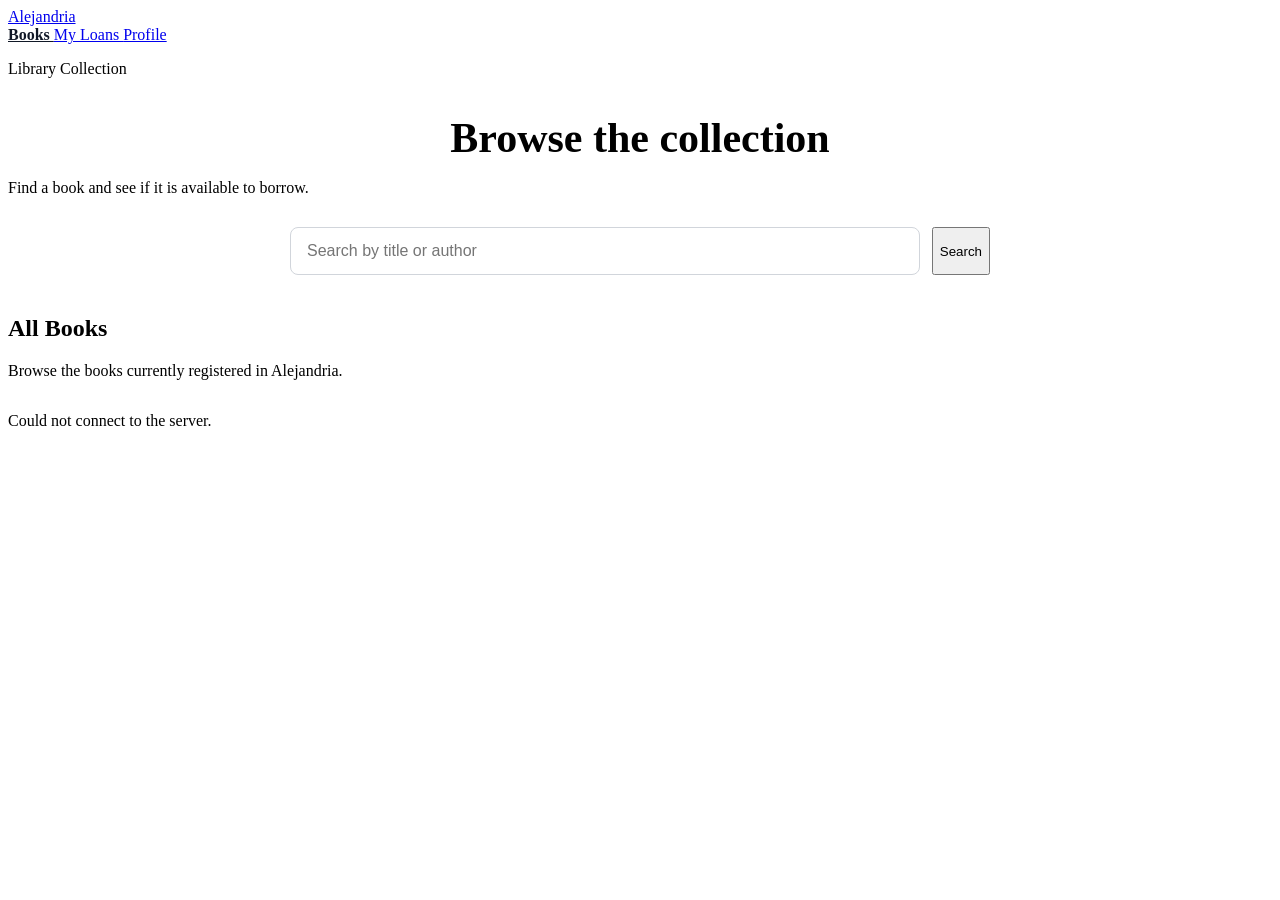
==== frontend/books.html @ c6e67fd9 "feat: add more freatures to frontend" ====
<!DOCTYPE html>
<html lang="en">

<head>
    <meta charset="UTF-8">
    <meta name="viewport" content="width=device-width, initial-scale=1.0">

    <title>Books - Alejandria</title>

    <link rel="stylesheet" href="./css/style_books.css">
</head>

<body>

    <header class="navbar">

        <div class="navbar-container">

            <a href="./index.html" class="logo">
                Alejandria
            </a>

            <nav class="nav-links">
                <a href="./books.html" class="active">
                    Books
                </a>

                <a href="#">
                    My Loans
                </a>

                <a href="#">
                    Profile
                </a>
            </nav>

        </div>

    </header>


    <main class="container">

        <section class="books-hero">

            <p class="eyebrow">
                Library Collection
            </p>

            <h1>
                Browse the collection
            </h1>

            <p class="hero-description">
                Find a book and see if it is available to borrow.
            </p>


            <div class="books-search-container">

                <input
                    type="search"
                    id="book-search"
                    placeholder="Search by title or author"
                >

                <button
                    type="button"
                    class="secondary-button"
                    id="search-button"
                >
                    Search
                </button>

            </div>

        </section>


        <section class="books-section">

            <div class="section-heading">

                <div>

                    <h2>
                        All Books
                    </h2>

                    <p>
                        Browse the books currently registered in Alejandria.
                    </p>

                </div>

            </div>


            <div
                id="books-grid"
                class="books-grid"
            >
                <!-- Books will be loaded here by JavaScript -->
            </div>


            <p
                id="books-message"
                class="form-message"
            ></p>

        </section>

    </main>


    <script src="./js/book.js"></script>

</body>

</html>
---- frontend/css/style_books.css ----
/* =========================
   BOOK CARDS
   ========================= */

.books-hero {
    margin-bottom: 40px;
}

.books-hero h1 {
    margin-bottom: 12px;

    text-align: center;

    font-size: 42px;
    line-height: 1.2;
}

.books-search-container {
    display: flex;

    gap: 12px;

    max-width: 700px;

    margin: 30px auto 0;
}

.books-search-container input {
    flex: 1;

    padding: 14px 16px;

    border: 1px solid #d1d5db;
    border-radius: 8px;

    background: white;

    font-size: 16px;
}

.books-search-container input:focus {
    outline: none;

    border-color: #6b8fc9;
}


/* =========================
   BOOK GRID
   ========================= */

.books-grid {
    display: grid;

    grid-template-columns: repeat(4, 1fr);

    gap: 24px;
}


/* =========================
   BOOK CARD
   ========================= */

.book-card {
    display: flex;

    flex-direction: column;

    overflow: hidden;

    background: white;

    border: 1px solid #e5e7eb;

    border-radius: 14px;

    transition:
        transform 0.2s ease,
        box-shadow 0.2s ease;
}

.book-card:hover {
    transform: translateY(-4px);

    box-shadow: 0 10px 25px rgba(0, 0, 0, 0.08);
}


/* =========================
   BOOK COVER
   ========================= */

.book-cover {
    height: 260px;

    display: flex;

    align-items: center;
    justify-content: center;

    background: #f3f4f6;

    border-bottom: 1px solid #e5e7eb;

    color: #9ca3af;

    font-size: 14px;
}


/* =========================
   BOOK CARD CONTENT
   ========================= */

.book-card-content {
    display: flex;

    flex-direction: column;

    gap: 10px;

    padding: 20px;
}

.book-card-content h3 {
    font-size: 18px;

    line-height: 1.3;

    color: #1f2937;
}

.book-author {
    color: #6b7280;

    font-size: 14px;
}


/* =========================
   BOOK STATUS
   ========================= */

.book-status {
    width: fit-content;

    padding: 5px 9px;

    border-radius: 20px;

    background: #ecfdf5;

    color: #047857;

    font-size: 12px;

    font-weight: 600;
}


/* =========================
   BORROW BUTTON
   ========================= */

.borrow-button {
    width: 100%;

    margin-top: 8px;
}


/* =========================
   ACTIVE NAVIGATION
   ========================= */

.nav-links a.active {
    color: #111827;

    font-weight: 600;
}


/* =========================
   RESPONSIVE BOOK GRID
   ========================= */

@media (max-width: 1000px) {

    .books-grid {
        grid-template-columns: repeat(3, 1fr);
    }

}

@media (max-width: 750px) {

    .books-grid {
        grid-template-columns: repeat(2, 1fr);
    }

}

@media (max-width: 500px) {

    .books-grid {
        grid-template-columns: 1fr;
    }

    .books-search-container {
        flex-direction: column;
    }

    .books-hero h1 {
        font-size: 32px;
    }

}
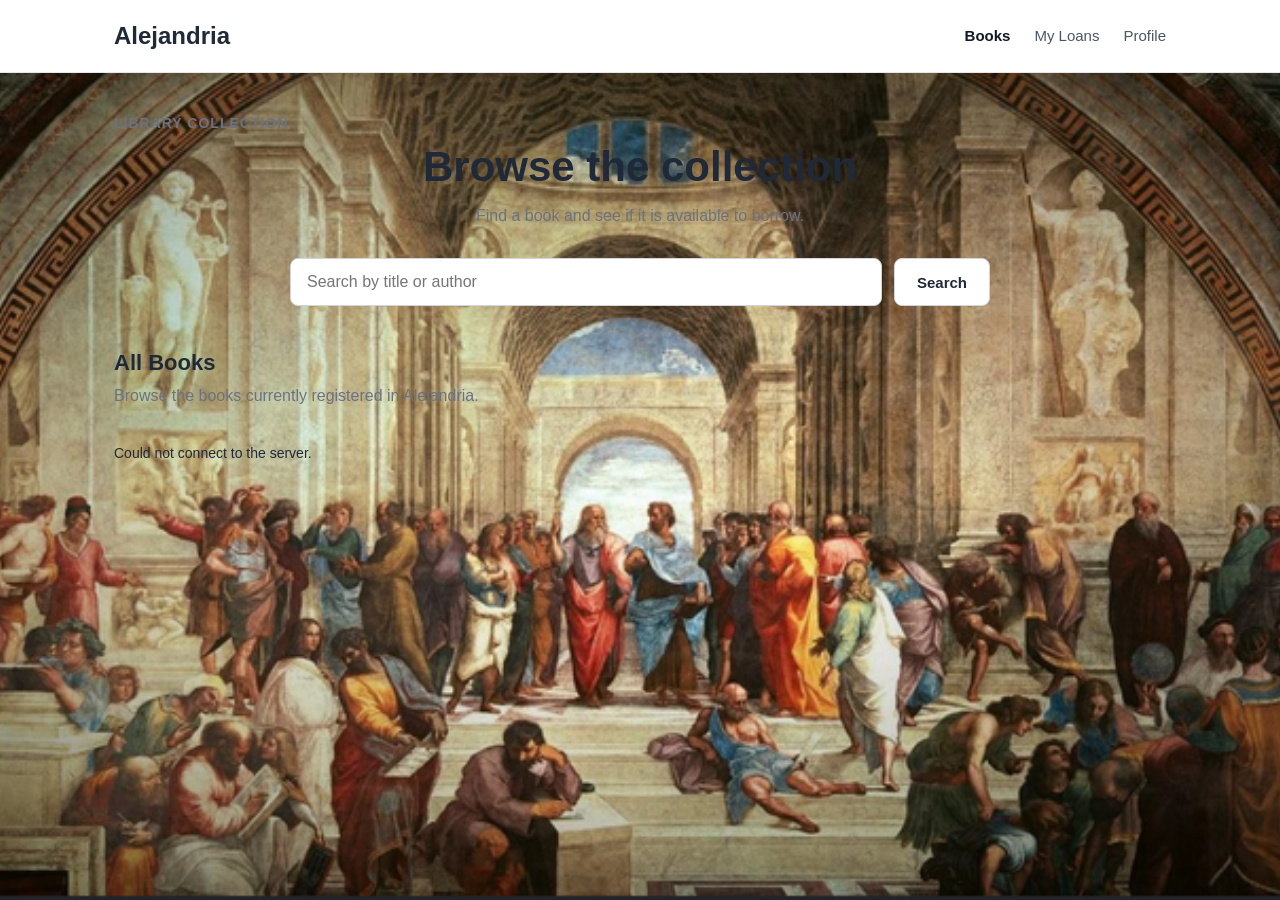
==== commit 543fd87d: "fixing css importation" ====
--- a/frontend/books.html
+++ b/frontend/books.html
@@ -7,6 +7,7 @@
 
     <title>Books - Alejandria</title>
 
+    <link rel="stylesheet" href="./css/style.css">
     <link rel="stylesheet" href="./css/style_books.css">
 </head>
 
--- a/frontend/css/style.css
+++ b/frontend/css/style.css
@@ -0,0 +1,440 @@
+/* =========================
+   RESET
+   ========================= */
+
+* {
+    margin: 0;
+    padding: 0;
+    box-sizing: border-box;
+}
+
+body {
+    font-family: Arial, Helvetica, sans-serif;
+    background: #f5f6f8;
+    color: #1f2937;
+    line-height: 1.5;
+
+    background-image: url("../images/alejandria.png");
+    background-size: cover;
+    background-position: center;
+    background-repeat: no-repeat;
+    background-attachment: fixed;
+
+    min-height: 100vh;
+}
+
+
+/* =========================
+   NAVBAR
+   ========================= */
+
+.navbar {
+    background: white;
+    border-bottom: 1px solid #e5e7eb;
+}
+
+.navbar-container {
+    max-width: 1100px;
+    margin: 0 auto;
+
+    padding: 18px 24px;
+
+    display: flex;
+    align-items: center;
+    justify-content: space-between;
+}
+
+.logo {
+    text-decoration: none;
+    font-size: 24px;
+    font-weight: 700;
+    color: #1f2937;
+}
+
+.nav-links {
+    display: flex;
+    gap: 24px;
+}
+
+.nav-links a {
+    text-decoration: none;
+    color: #4b5563;
+    font-size: 15px;
+}
+
+.nav-links a:hover {
+    color: #111827;
+}
+
+
+/* =========================
+   MAIN CONTAINER
+   ========================= */
+
+.container {
+    max-width: 1100px;
+    margin: 0 auto;
+
+    padding: 40px 24px;
+}
+
+
+/* =========================
+   HERO
+   ========================= */
+
+.hero {
+    margin-bottom: 35px;
+}
+
+.eyebrow {
+    margin-bottom: 8px;
+
+    font-size: 14px;
+    font-weight: 600;
+
+    color: #6b7280;
+    text-transform: uppercase;
+    letter-spacing: 1px;
+}
+
+.hero h1 {
+    margin-bottom: 12px;
+
+    text-align: center;
+
+    font-size: 42px;
+    line-height: 1.2;
+}
+
+.hero-description {
+    margin-bottom: 24px;
+
+    text-align: center;
+
+    color: #6b7280;
+}
+
+
+/* =========================
+   SEARCH
+   ========================= */
+
+.search-container {
+    display: flex;
+    gap: 12px;
+
+    max-width: 600px;
+    margin: 0 auto;
+}
+
+.search-container input {
+    flex: 1;
+
+    padding: 14px 16px;
+
+    border: 1px solid #d1d5db;
+    border-radius: 8px;
+
+    background: white;
+
+    font-size: 16px;
+}
+
+.search-container input:focus {
+    outline: none;
+    border-color: #6b8fc9;
+}
+
+
+/* =========================
+   BUTTONS
+   ========================= */
+
+.primary-button,
+.secondary-button {
+    border: none;
+    border-radius: 8px;
+
+    padding: 14px 22px;
+
+    font-size: 15px;
+    font-weight: 600;
+
+    cursor: pointer;
+}
+
+.primary-button {
+    background: #1f2937;
+    color: white;
+}
+
+.primary-button:hover {
+    background: #111827;
+}
+
+.secondary-button {
+    background: white;
+    color: #1f2937;
+
+    border: 1px solid #d1d5db;
+}
+
+.secondary-button:hover {
+    background: #f3f4f6;
+}
+
+
+/* =========================
+   CARD
+   ========================= */
+
+.card {
+    background: white;
+
+    border: 1px solid #e5e7eb;
+    border-radius: 14px;
+
+    padding: 28px;
+
+    margin-bottom: 45px;
+}
+
+.section-heading {
+    margin-bottom: 20px;
+}
+
+.section-heading h2 {
+    margin-bottom: 5px;
+
+    font-size: 22px;
+}
+
+.section-heading p {
+    color: #6b7280;
+}
+
+
+/* =========================
+   BOOK FORM
+   ========================= */
+
+.book-form {
+    display: flex;
+    flex-direction: column;
+
+    gap: 24px;
+
+    margin-top: 25px;
+
+    padding: 0;
+
+    background: transparent;
+}
+
+.form-row {
+    display: grid;
+
+    grid-template-columns: 160px 1fr;
+
+    gap: 30px;
+
+    align-items: center;
+}
+
+.form-row > label:first-child {
+    font-size: 16px;
+    font-weight: 600;
+
+    color: #1f2937;
+}
+
+.form-row input[type="text"] {
+    width: 100%;
+
+    padding: 14px 16px;
+
+    border: 1px solid #d1d5db;
+    border-radius: 8px;
+
+    background: white;
+
+    font-size: 16px;
+
+    box-sizing: border-box;
+}
+
+.form-row input[type="text"]:focus {
+    outline: none;
+
+    border-color: #6b8fc9;
+}
+
+
+/* =========================
+   BOOK COVER UPLOAD
+   ========================= */
+
+.cover-container {
+    width: 100%;
+}
+
+.cover-upload {
+    width: 100%;
+
+    min-height: 180px;
+
+    display: flex;
+    flex-direction: column;
+
+    align-items: center;
+    justify-content: center;
+
+    gap: 12px;
+
+    border: 2px dashed #9ca3af;
+    border-radius: 12px;
+
+    background: #f9fafb;
+
+    cursor: pointer;
+
+    box-sizing: border-box;
+}
+
+.cover-upload:hover {
+    background: #f3f4f6;
+
+    border-color: #6b8fc9;
+}
+
+.upload-icon {
+    width: 55px;
+    height: 55px;
+
+    display: flex;
+    align-items: center;
+    justify-content: center;
+
+    border: 2px solid #374151;
+    border-radius: 50%;
+
+    font-size: 28px;
+    font-weight: bold;
+}
+
+
+/* =========================
+   FORM ACTIONS
+   ========================= */
+
+.form-actions {
+    display: flex;
+
+    justify-content: flex-end;
+}
+
+.form-message {
+    margin-top: 15px;
+
+    font-size: 14px;
+}
+
+
+/* =========================
+   BOOKS SECTION
+   ========================= */
+
+.books-section {
+    margin-bottom: 50px;
+}
+
+.table-container {
+    overflow-x: auto;
+
+    background: white;
+
+    border: 1px solid #e5e7eb;
+    border-radius: 14px;
+}
+
+table {
+    width: 100%;
+
+    border-collapse: collapse;
+}
+
+thead {
+    background: #f9fafb;
+}
+
+th,
+td {
+    padding: 16px 20px;
+
+    text-align: left;
+
+    border-bottom: 1px solid #e5e7eb;
+}
+
+th {
+    font-size: 13px;
+
+    text-transform: uppercase;
+    letter-spacing: 0.5px;
+
+    color: #6b7280;
+}
+
+td {
+    font-size: 15px;
+
+    color: #1f2937;
+}
+
+tbody tr:last-child td {
+    border-bottom: none;
+}
+
+
+/* =========================
+   RESPONSIVE
+   ========================= */
+
+@media (max-width: 700px) {
+
+    .navbar-container {
+        flex-direction: column;
+        gap: 15px;
+    }
+
+    .nav-links {
+        gap: 15px;
+    }
+
+    .hero h1 {
+        font-size: 32px;
+    }
+
+    .search-container {
+        flex-direction: column;
+    }
+
+    .form-row {
+        grid-template-columns: 1fr;
+
+        gap: 8px;
+    }
+
+    .form-actions {
+        justify-content: stretch;
+    }
+
+    .form-actions .primary-button {
+        width: 100%;
+    }
+
+    .card {
+        padding: 20px;
+    }
+}
